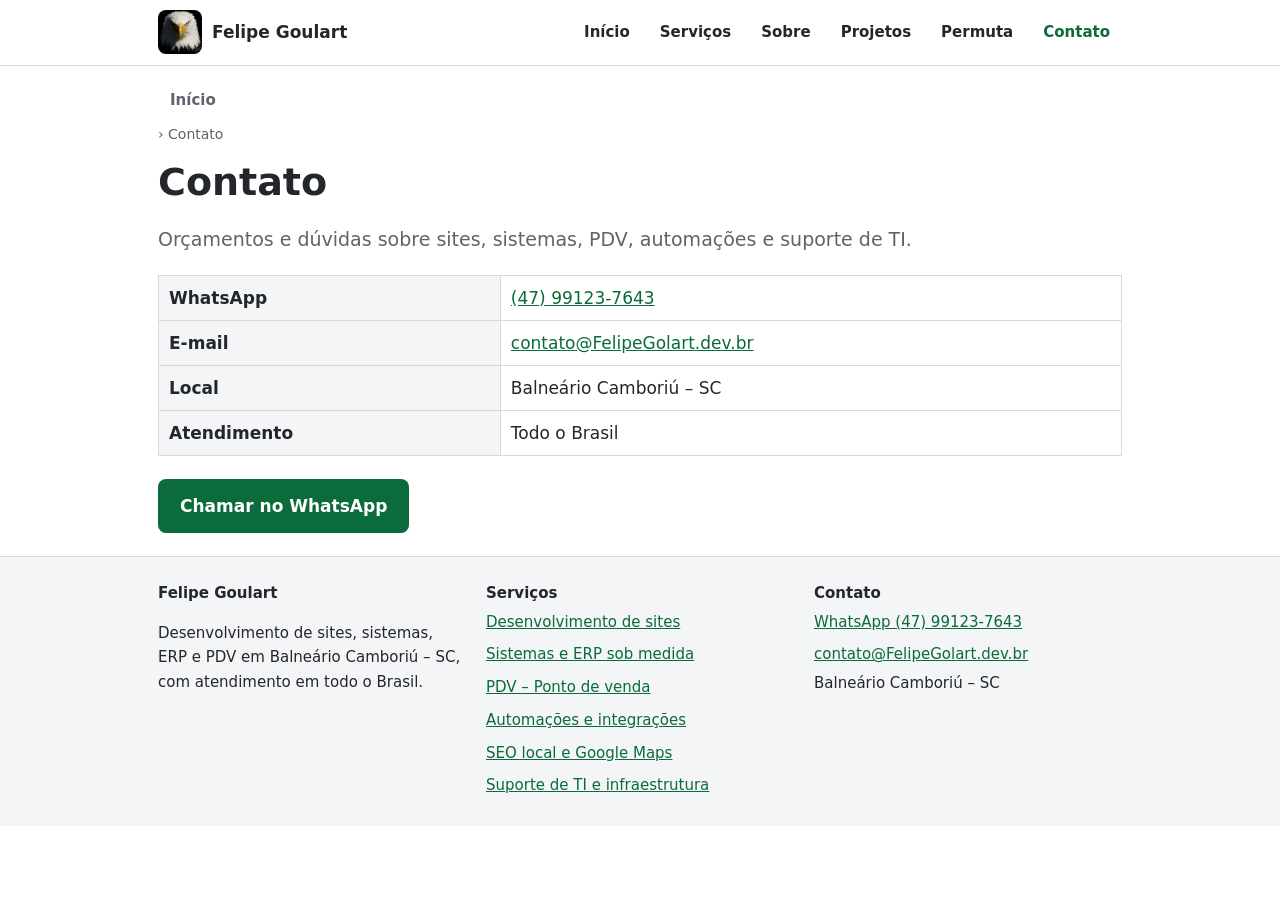
==== contato/index.html @ 73389d5e "Add files via upload" ====
<!DOCTYPE html>
<html lang="pt-BR"><head><meta charset="utf-8">
<meta name="viewport" content="width=device-width, initial-scale=1, minimum-scale=1, maximum-scale=1, user-scalable=no, viewport-fit=cover">
<title>Contato – Felipe Goulart – Balneário Camboriú – SC</title><meta name="description" content="Fale com Felipe Goulart pelo WhatsApp (47) 99123-7643 ou e-mail. Orçamento de sites, sistemas, ERP, PDV e suporte de TI. Balneário Camboriú – SC.">
<link rel="canonical" href="https://www.felipegoulart.dev.br/contato/"><meta name="robots" content="index, follow, max-image-preview:large">
<meta name="theme-color" content="#0b6b3a"><link rel="icon" href="/favicon.jpg" type="image/jpeg"><link rel="apple-touch-icon" href="/favicon.jpg">
<meta property="og:type" content="website"><meta property="og:locale" content="pt_BR"><meta property="og:site_name" content="Felipe Goulart"><meta property="og:title" content="Contato – Felipe Goulart – Balneário Camboriú – SC"><meta property="og:description" content="Fale com Felipe Goulart pelo WhatsApp (47) 99123-7643 ou e-mail. Orçamento de sites, sistemas, ERP, PDV e suporte de TI. Balneário Camboriú – SC."><meta property="og:url" content="https://www.felipegoulart.dev.br/contato/"><meta property="og:image" content="https://www.felipegoulart.dev.br/img/logo-felipe-goulart.jpg">
<meta name="twitter:card" content="summary">
<link rel="stylesheet" href="/style.css">
<script type="application/ld+json">{"@type": "ProfessionalService", "@id": "https://www.felipegoulart.dev.br/#negocio", "name": "Felipe Goulart – Desenvolvimento de Sites e Sistemas", "url": "https://www.felipegoulart.dev.br/", "image": "https://www.felipegoulart.dev.br/img/logo-felipe-goulart.jpg", "telephone": "+55-47-99123-7643", "email": "contato@FelipeGolart.dev.br", "address": {"@type": "PostalAddress", "addressLocality": "Balneário Camboriú", "addressRegion": "SC", "addressCountry": "BR"}, "areaServed": [{"@type": "City", "name": "Balneário Camboriú"}, {"@type": "Country", "name": "Brasil"}], "founder": {"@type": "Person", "name": "Felipe Goulart", "jobTitle": "Desenvolvedor de software"}, "@context": "https://schema.org"}</script><script type="application/ld+json">{"@context": "https://schema.org", "@type": "BreadcrumbList", "itemListElement": [{"@type": "ListItem", "position": 1, "name": "Início", "item": "https://www.felipegoulart.dev.br/"}, {"@type": "ListItem", "position": 2, "name": "Contato", "item": "https://www.felipegoulart.dev.br/contato/"}]}</script>
</head><body>
<header><div class="w"><a class="lg" href="/"><img src="/img/logo-felipe-goulart.jpg" alt="Logotipo de Felipe Goulart" width="44" height="44">Felipe Goulart</a><nav aria-label="Principal"><ul><li><a href="/">Início</a></li><li><a href="/servicos/">Serviços</a></li><li><a href="/sobre/">Sobre</a></li><li><a href="/projetos/">Projetos</a></li><li><a href="/permuta/">Permuta</a></li><li><a href="/contato/" aria-current="page">Contato</a></li></ul></nav></div></header>
<main class="w"><nav class="bc" aria-label="Caminho"><a href="/">Início</a> › <span>Contato</span></nav><h1>Contato</h1><p class="lead">Orçamentos e dúvidas sobre sites, sistemas, PDV, automações e suporte de TI.</p><div class="tb"><table><tr><th>WhatsApp</th><td><a href="https://wa.me/5547991237643">(47) 99123-7643</a></td></tr><tr><th>E-mail</th><td><a href="mailto:contato@FelipeGolart.dev.br">contato@FelipeGolart.dev.br</a></td></tr><tr><th>Local</th><td>Balneário Camboriú – SC</td></tr><tr><th>Atendimento</th><td>Todo o Brasil</td></tr></table></div><p><a class="btn" href="https://wa.me/5547991237643?text=Ol%C3%A1%2C%20Felipe%21%20Vim%20pelo%20site%20e%20quero%20um%20or%C3%A7amento.">Chamar no WhatsApp</a></p></main>
<footer><div class="w"><div><strong>Felipe Goulart</strong><p>Desenvolvimento de sites, sistemas, ERP e PDV em Balneário Camboriú – SC, com atendimento em todo o Brasil.</p></div>
<div><strong>Serviços</strong><ul><li><a href="/servicos/desenvolvimento-de-sites/">Desenvolvimento de sites</a></li><li><a href="/servicos/sistemas-erp-sob-medida/">Sistemas e ERP sob medida</a></li><li><a href="/servicos/pdv-ponto-de-venda/">PDV – Ponto de venda</a></li><li><a href="/servicos/automacoes-e-integracoes/">Automações e integrações</a></li><li><a href="/servicos/seo-local-google-maps/">SEO local e Google Maps</a></li><li><a href="/servicos/suporte-de-ti/">Suporte de TI e infraestrutura</a></li></ul></div>
<div><strong>Contato</strong><ul><li><a href="https://wa.me/5547991237643">WhatsApp (47) 99123-7643</a></li><li><a href="mailto:contato@FelipeGolart.dev.br">contato@FelipeGolart.dev.br</a></li><li>Balneário Camboriú – SC</li></ul></div></div></footer>
<script>(function(){var o={passive:false};['gesturestart','gesturechange','gestureend'].forEach(function(n){document.addEventListener(n,function(e){e.preventDefault()},o)});document.addEventListener('touchmove',function(e){if(e.touches&&e.touches.length>1)e.preventDefault()},o)})();</script></body></html>
---- style.css ----
:root{--bg:#fff;--tx:#23272b;--mu:#5d646b;--ln:#d5d9dd;--so:#f4f5f6;--in:#2f343a;--on:#fff;--ac:#0b6b3a}
@media(prefers-color-scheme:dark){:root{--bg:#1d2024;--tx:#e6e8ea;--mu:#a7adb3;--ln:#41464c;--so:#272b30;--in:#e6e8ea;--on:#1d2024;--ac:#5fd397}}
*{box-sizing:border-box}html{-webkit-text-size-adjust:100%;touch-action:pan-x pan-y;scroll-behavior:smooth}
body{margin:0;background:var(--bg);color:var(--tx);font:17px/1.65 system-ui,-apple-system,"Segoe UI",Roboto,Arial,sans-serif;touch-action:pan-x pan-y;padding:env(safe-area-inset-top) env(safe-area-inset-right) env(safe-area-inset-bottom) env(safe-area-inset-left)}
img{max-width:100%;height:auto}a{color:var(--ac)}
.w{max-width:1000px;margin:0 auto;padding:0 18px}
header{border-bottom:1px solid var(--ln)}header .w{display:flex;flex-wrap:wrap;align-items:center;justify-content:space-between;gap:8px 20px;padding-top:10px;padding-bottom:10px}
.lg{display:flex;align-items:center;gap:10px;font-weight:700;color:var(--tx);text-decoration:none}.lg img{border-radius:8px}
nav ul{list-style:none;margin:0;padding:0;display:flex;flex-wrap:wrap;gap:2px 6px}nav a{display:block;padding:10px 12px;color:var(--tx);text-decoration:none;font-weight:600;font-size:15px}nav a:hover,nav a[aria-current]{color:var(--ac)}
.bc{font-size:14px;color:var(--mu);padding:12px 0 0}.bc a{color:var(--mu)}
main{padding:10px 0 40px}h1{font-size:clamp(26px,5vw,38px);line-height:1.2;margin:14px 0}h2{font-size:clamp(21px,3.5vw,27px);line-height:1.25;margin:34px 0 10px}h3{font-size:18px;margin:0 0 4px}
.lead{font-size:19px;color:var(--mu)}
.btn{display:inline-block;background:var(--ac);color:#fff;padding:13px 22px;border-radius:8px;font-weight:700;text-decoration:none;margin:6px 8px 6px 0;min-height:44px}.btn.o{background:none;color:var(--ac);border:2px solid var(--ac)}
.g{display:grid;grid-template-columns:repeat(auto-fit,minmax(260px,1fr));gap:14px;padding:0;list-style:none}
.c{border:1px solid var(--ln);border-radius:10px;padding:16px;background:var(--so)}.c p{margin:4px 0 0;color:var(--mu);font-size:16px}.c a{font-weight:700;text-decoration:none}
.lo{display:grid;grid-template-columns:repeat(auto-fit,minmax(150px,1fr));gap:12px;list-style:none;padding:0}.lo figure{margin:0;border:1px solid var(--ln);border-radius:8px;overflow:hidden}.lo figcaption{font-size:13px;padding:6px 8px;color:var(--mu)}
.tb{overflow-x:auto}table{border-collapse:collapse;width:100%}th,td{border:1px solid var(--ln);padding:8px 10px;text-align:left;vertical-align:top}th{background:var(--so)}
blockquote{margin:12px 0;padding:10px 16px;border-left:4px solid var(--ac);background:var(--so)}cite{display:block;font-size:14px;color:var(--mu)}
details{border:1px solid var(--ln);border-radius:8px;padding:10px 14px;margin:8px 0}summary{font-weight:700;cursor:pointer;min-height:24px}
footer{border-top:1px solid var(--ln);background:var(--so);font-size:15px}footer .w{padding-top:24px;padding-bottom:24px;display:grid;grid-template-columns:repeat(auto-fit,minmax(220px,1fr));gap:20px}footer ul{list-style:none;padding:0;margin:0}footer li a{display:inline-block;padding:4px 0}
@media(max-width:600px){body{font-size:16px}.btn{display:block;text-align:center;margin-right:0}}
a,td,li{overflow-wrap:anywhere}
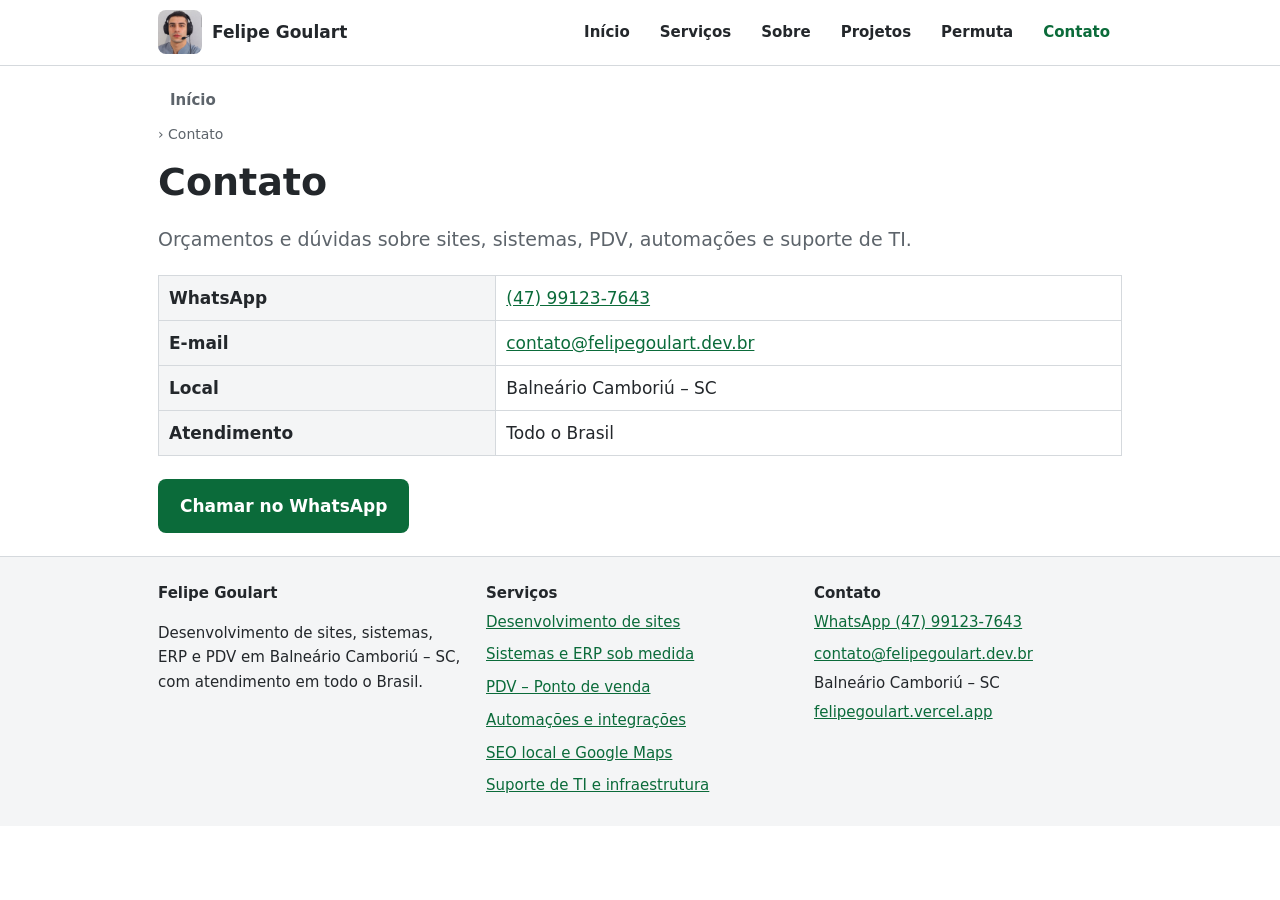
==== commit 93ce4dd8: "Add files via upload" ====
--- a/contato/index.html
+++ b/contato/index.html
@@ -2,16 +2,16 @@
 <html lang="pt-BR"><head><meta charset="utf-8">
 <meta name="viewport" content="width=device-width, initial-scale=1, minimum-scale=1, maximum-scale=1, user-scalable=no, viewport-fit=cover">
 <title>Contato – Felipe Goulart – Balneário Camboriú – SC</title><meta name="description" content="Fale com Felipe Goulart pelo WhatsApp (47) 99123-7643 ou e-mail. Orçamento de sites, sistemas, ERP, PDV e suporte de TI. Balneário Camboriú – SC.">
-<link rel="canonical" href="https://www.felipegoulart.dev.br/contato/"><meta name="robots" content="index, follow, max-image-preview:large">
-<meta name="theme-color" content="#0b6b3a"><link rel="icon" href="/favicon.jpg" type="image/jpeg"><link rel="apple-touch-icon" href="/favicon.jpg">
-<meta property="og:type" content="website"><meta property="og:locale" content="pt_BR"><meta property="og:site_name" content="Felipe Goulart"><meta property="og:title" content="Contato – Felipe Goulart – Balneário Camboriú – SC"><meta property="og:description" content="Fale com Felipe Goulart pelo WhatsApp (47) 99123-7643 ou e-mail. Orçamento de sites, sistemas, ERP, PDV e suporte de TI. Balneário Camboriú – SC."><meta property="og:url" content="https://www.felipegoulart.dev.br/contato/"><meta property="og:image" content="https://www.felipegoulart.dev.br/img/logo-felipe-goulart.jpg">
+<link rel="canonical" href="https://www.goulartech.com.br/contato/"><meta name="robots" content="index, follow, max-image-preview:large">
+<meta name="theme-color" content="#0b6b3a"><link rel="icon" href="/favicon.png" type="image/png"><link rel="apple-touch-icon" href="/favicon.jpg">
+<meta property="og:type" content="website"><meta property="og:locale" content="pt_BR"><meta property="og:site_name" content="Felipe Goulart"><meta property="og:title" content="Contato – Felipe Goulart – Balneário Camboriú – SC"><meta property="og:description" content="Fale com Felipe Goulart pelo WhatsApp (47) 99123-7643 ou e-mail. Orçamento de sites, sistemas, ERP, PDV e suporte de TI. Balneário Camboriú – SC."><meta property="og:url" content="https://www.goulartech.com.br/contato/"><meta property="og:image" content="https://www.goulartech.com.br/img/felipe-smartplanet.jpg">
 <meta name="twitter:card" content="summary">
 <link rel="stylesheet" href="/style.css">
-<script type="application/ld+json">{"@type": "ProfessionalService", "@id": "https://www.felipegoulart.dev.br/#negocio", "name": "Felipe Goulart – Desenvolvimento de Sites e Sistemas", "url": "https://www.felipegoulart.dev.br/", "image": "https://www.felipegoulart.dev.br/img/logo-felipe-goulart.jpg", "telephone": "+55-47-99123-7643", "email": "contato@FelipeGolart.dev.br", "address": {"@type": "PostalAddress", "addressLocality": "Balneário Camboriú", "addressRegion": "SC", "addressCountry": "BR"}, "areaServed": [{"@type": "City", "name": "Balneário Camboriú"}, {"@type": "Country", "name": "Brasil"}], "founder": {"@type": "Person", "name": "Felipe Goulart", "jobTitle": "Desenvolvedor de software"}, "@context": "https://schema.org"}</script><script type="application/ld+json">{"@context": "https://schema.org", "@type": "BreadcrumbList", "itemListElement": [{"@type": "ListItem", "position": 1, "name": "Início", "item": "https://www.felipegoulart.dev.br/"}, {"@type": "ListItem", "position": 2, "name": "Contato", "item": "https://www.felipegoulart.dev.br/contato/"}]}</script>
+<script type="application/ld+json">{"@type": "ProfessionalService", "@id": "https://www.goulartech.com.br/#negocio", "name": "Felipe Goulart - Desenvolvimento de Websites & Sistemas", "url": "https://www.goulartech.com.br/", "image": "https://www.goulartech.com.br/img/logo-felipe-goulart.jpg", "telephone": "+55-47-99123-7643", "email": "contato@felipegoulart.dev.br", "address": {"@type": "PostalAddress", "addressLocality": "Balneário Camboriú", "addressRegion": "SC", "addressCountry": "BR"}, "areaServed": [{"@type": "City", "name": "Balneário Camboriú"}, {"@type": "Country", "name": "Brasil"}], "founder": {"@type": "Person", "name": "Felipe Goulart", "jobTitle": "Desenvolvedor de software"}, "@context": "https://schema.org"}</script><script type="application/ld+json">{"@context": "https://schema.org", "@type": "BreadcrumbList", "itemListElement": [{"@type": "ListItem", "position": 1, "name": "Início", "item": "https://www.goulartech.com.br/"}, {"@type": "ListItem", "position": 2, "name": "Contato", "item": "https://www.goulartech.com.br/contato/"}]}</script>
 </head><body>
-<header><div class="w"><a class="lg" href="/"><img src="/img/logo-felipe-goulart.jpg" alt="Logotipo de Felipe Goulart" width="44" height="44">Felipe Goulart</a><nav aria-label="Principal"><ul><li><a href="/">Início</a></li><li><a href="/servicos/">Serviços</a></li><li><a href="/sobre/">Sobre</a></li><li><a href="/projetos/">Projetos</a></li><li><a href="/permuta/">Permuta</a></li><li><a href="/contato/" aria-current="page">Contato</a></li></ul></nav></div></header>
-<main class="w"><nav class="bc" aria-label="Caminho"><a href="/">Início</a> › <span>Contato</span></nav><h1>Contato</h1><p class="lead">Orçamentos e dúvidas sobre sites, sistemas, PDV, automações e suporte de TI.</p><div class="tb"><table><tr><th>WhatsApp</th><td><a href="https://wa.me/5547991237643">(47) 99123-7643</a></td></tr><tr><th>E-mail</th><td><a href="mailto:contato@FelipeGolart.dev.br">contato@FelipeGolart.dev.br</a></td></tr><tr><th>Local</th><td>Balneário Camboriú – SC</td></tr><tr><th>Atendimento</th><td>Todo o Brasil</td></tr></table></div><p><a class="btn" href="https://wa.me/5547991237643?text=Ol%C3%A1%2C%20Felipe%21%20Vim%20pelo%20site%20e%20quero%20um%20or%C3%A7amento.">Chamar no WhatsApp</a></p></main>
+<header><div class="w"><a class="lg" href="/"><img src="/img/logo-felipe-goulart.png" alt="Logotipo de Felipe Goulart" width="44" height="44">Felipe Goulart</a><nav aria-label="Principal"><ul><li><a href="/">Início</a></li><li><a href="/servicos/">Serviços</a></li><li><a href="/sobre/">Sobre</a></li><li><a href="/projetos/">Projetos</a></li><li><a href="/permuta/">Permuta</a></li><li><a href="/contato/" aria-current="page">Contato</a></li></ul></nav></div></header>
+<main class="w"><nav class="bc" aria-label="Caminho"><a href="/">Início</a> › <span>Contato</span></nav><h1>Contato</h1><p class="lead">Orçamentos e dúvidas sobre sites, sistemas, PDV, automações e suporte de TI.</p><div class="tb"><table><tr><th>WhatsApp</th><td><a href="https://wa.me/5547991237643">(47) 99123-7643</a></td></tr><tr><th>E-mail</th><td><a href="mailto:contato@felipegoulart.dev.br">contato@felipegoulart.dev.br</a></td></tr><tr><th>Local</th><td>Balneário Camboriú – SC</td></tr><tr><th>Atendimento</th><td>Todo o Brasil</td></tr></table></div><p><a class="btn" href="https://wa.me/5547991237643?text=Ol%C3%A1%2C%20Felipe%21%20Vim%20pelo%20site%20e%20quero%20um%20or%C3%A7amento.">Chamar no WhatsApp</a></p></main>
 <footer><div class="w"><div><strong>Felipe Goulart</strong><p>Desenvolvimento de sites, sistemas, ERP e PDV em Balneário Camboriú – SC, com atendimento em todo o Brasil.</p></div>
 <div><strong>Serviços</strong><ul><li><a href="/servicos/desenvolvimento-de-sites/">Desenvolvimento de sites</a></li><li><a href="/servicos/sistemas-erp-sob-medida/">Sistemas e ERP sob medida</a></li><li><a href="/servicos/pdv-ponto-de-venda/">PDV – Ponto de venda</a></li><li><a href="/servicos/automacoes-e-integracoes/">Automações e integrações</a></li><li><a href="/servicos/seo-local-google-maps/">SEO local e Google Maps</a></li><li><a href="/servicos/suporte-de-ti/">Suporte de TI e infraestrutura</a></li></ul></div>
-<div><strong>Contato</strong><ul><li><a href="https://wa.me/5547991237643">WhatsApp (47) 99123-7643</a></li><li><a href="mailto:contato@FelipeGolart.dev.br">contato@FelipeGolart.dev.br</a></li><li>Balneário Camboriú – SC</li></ul></div></div></footer>
+<div><strong>Contato</strong><ul><li><a href="https://wa.me/5547991237643">WhatsApp (47) 99123-7643</a></li><li><a href="mailto:contato@felipegoulart.dev.br">contato@felipegoulart.dev.br</a></li><li>Balneário Camboriú – SC</li><li><a href="https://felipegoulart.vercel.app" rel="noopener">felipegoulart.vercel.app</a></li></ul></div></div></footer>
 <script>(function(){var o={passive:false};['gesturestart','gesturechange','gestureend'].forEach(function(n){document.addEventListener(n,function(e){e.preventDefault()},o)});document.addEventListener('touchmove',function(e){if(e.touches&&e.touches.length>1)e.preventDefault()},o)})();</script></body></html>
--- a/style.css
+++ b/style.css
@@ -19,4 +19,6 @@
 details{border:1px solid var(--ln);border-radius:8px;padding:10px 14px;margin:8px 0}summary{font-weight:700;cursor:pointer;min-height:24px}
 footer{border-top:1px solid var(--ln);background:var(--so);font-size:15px}footer .w{padding-top:24px;padding-bottom:24px;display:grid;grid-template-columns:repeat(auto-fit,minmax(220px,1fr));gap:20px}footer ul{list-style:none;padding:0;margin:0}footer li a{display:inline-block;padding:4px 0}
 @media(max-width:600px){body{font-size:16px}.btn{display:block;text-align:center;margin-right:0}}
-a,td,li{overflow-wrap:anywhere}+a,td,li{overflow-wrap:anywhere}
+.fs{display:flex;flex-wrap:wrap;align-items:center;gap:16px;margin:18px 0}.fs figure{margin:0}.fs img{display:block;border-radius:12px;border:1px solid var(--ln)}.fs .ph img{border-radius:50%;width:150px;height:150px;object-fit:cover}.fs .sp img{background:#000;width:240px}.fs figcaption{font-size:13px;color:var(--mu);padding-top:6px;text-align:center}
+.bl{list-style:none;padding:0;display:grid;grid-template-columns:repeat(auto-fit,minmax(260px,1fr));gap:12px}.bl li{border:1px solid var(--ln);border-radius:10px;padding:12px 14px;background:var(--so)}.bl strong{display:block}.bl span{font-size:14px;color:var(--mu)}
